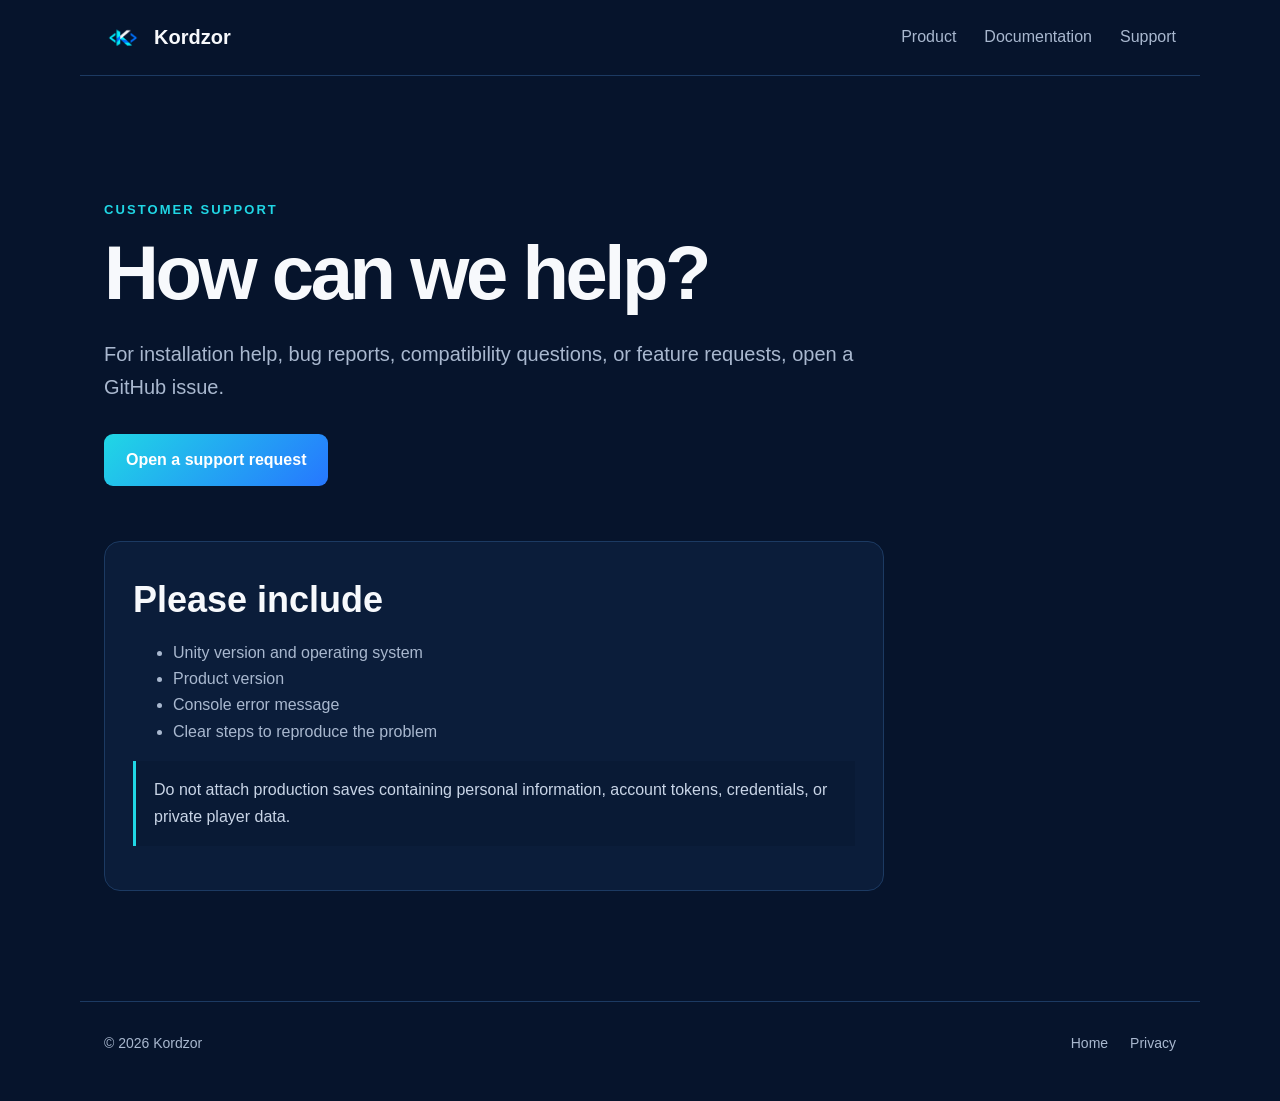
==== support.html @ 7e594906 "Add files via upload" ====
<!doctype html>
<html lang="en">
<head>
  <meta charset="utf-8">
  <meta name="viewport" content="width=device-width, initial-scale=1">
  <title>Support - Kordzor</title>
  <meta name="description" content="Support for Kordzor developer tools.">
  <link rel="icon" href="assets/logo.png">
  <link rel="stylesheet" href="styles.css">
</head>
<body>
  <header class="nav">
    <a class="brand" href="index.html"><img src="assets/logo.png" alt="Kordzor logo"><span>Kordzor</span></a>
    <nav><a href="index.html#product">Product</a><a href="index.html#docs">Documentation</a><a href="support.html">Support</a></nav>
  </header>
  <main class="page">
    <p class="eyebrow">CUSTOMER SUPPORT</p>
    <h1>How can we help?</h1>
    <p class="lead">For installation help, bug reports, compatibility questions, or feature requests, open a GitHub issue.</p>
    <a class="button" href="https://github.com/kordzor-tech/kordzor-tech.github.io/issues/new" rel="noopener">Open a support request</a>
    <section class="support-box">
      <h2>Please include</h2>
      <ul>
        <li>Unity version and operating system</li>
        <li>Product version</li>
        <li>Console error message</li>
        <li>Clear steps to reproduce the problem</li>
      </ul>
      <p class="note">Do not attach production saves containing personal information, account tokens, credentials, or private player data.</p>
    </section>
  </main>
  <footer><span>© 2026 Kordzor</span><span><a href="index.html">Home</a><a href="privacy.html">Privacy</a></span></footer>
</body>
</html>
---- styles.css ----
:root{--bg:#06142c;--panel:#0b1d3a;--text:#f7f9fc;--muted:#a9b8cf;--cyan:#20d7e5;--blue:#2677ff;--line:#1c3a62;--max:1120px}*{box-sizing:border-box}html{scroll-behavior:smooth}body{margin:0;background:var(--bg);color:var(--text);font-family:Inter,Segoe UI,Arial,sans-serif;line-height:1.65}a{color:inherit}.nav{height:76px;display:flex;align-items:center;justify-content:space-between;max-width:var(--max);margin:auto;padding:0 24px;border-bottom:1px solid var(--line)}.brand{display:flex;gap:12px;align-items:center;text-decoration:none;font-size:20px;font-weight:750}.brand img{width:38px;height:38px;border-radius:9px}.nav nav{display:flex;gap:28px}.nav nav a,footer a{color:var(--muted);text-decoration:none}.nav nav a:hover,footer a:hover{color:var(--cyan)}main{max-width:var(--max);margin:auto;padding:0 24px}.hero{min-height:610px;display:grid;grid-template-columns:1.25fr .75fr;align-items:center;gap:56px}.hero h1,.page h1{font-size:clamp(44px,7vw,76px);line-height:1.06;letter-spacing:-.045em;margin:12px 0 24px}.lead,.section-intro{font-size:20px;color:var(--muted);max-width:760px}.eyebrow{color:var(--cyan);font-size:13px;font-weight:800;letter-spacing:.16em}.hero-mark{width:100%;max-width:390px;justify-self:end;border-radius:28px;box-shadow:0 30px 90px rgba(0,0,0,.35)}.actions{display:flex;gap:12px;margin-top:34px}.button{display:inline-block;background:linear-gradient(135deg,var(--cyan),var(--blue));padding:13px 22px;border-radius:9px;text-decoration:none;color:white;font-weight:750}.button.secondary{background:transparent;border:1px solid var(--line)}.section{padding:100px 0}.section h2,.support-box h2,.legal h2{font-size:36px;line-height:1.2;margin:8px 0 18px}.feature-grid{display:grid;grid-template-columns:repeat(2,1fr);gap:18px;margin-top:42px}.feature-grid article,.support-box{padding:28px;border:1px solid var(--line);border-radius:16px;background:var(--panel)}.feature-grid h3{margin:0 0 9px;font-size:19px}.feature-grid p,.steps p{color:var(--muted);margin:0}.panel{padding:56px;margin-bottom:90px}.steps{list-style:none;padding:0;margin:32px 0;display:grid;gap:22px}.steps li{display:flex;gap:18px}.steps li>span{display:grid;place-items:center;min-width:34px;height:34px;border-radius:50%;background:#123761;color:var(--cyan);font-weight:800}.note{padding:16px 18px;border-left:3px solid var(--cyan);background:#091a35;color:#c9d5e7}.page{min-height:760px;padding-top:110px;padding-bottom:110px}.page .lead{margin-bottom:30px}.support-box{margin-top:55px;max-width:780px}.support-box ul{color:var(--muted)}.legal{max-width:850px}.legal h2{font-size:24px;margin-top:38px}.legal p{color:var(--muted)}.muted{font-size:14px}footer{max-width:var(--max);margin:auto;padding:30px 24px 46px;border-top:1px solid var(--line);display:flex;justify-content:space-between;color:var(--muted);font-size:14px}footer span:last-child{display:flex;gap:22px}@media(max-width:720px){.nav nav{gap:14px;font-size:14px}.hero{grid-template-columns:1fr;min-height:auto;padding:90px 0}.hero-mark{display:none}.feature-grid{grid-template-columns:1fr}.section{padding:70px 0}.panel{padding:28px 20px}.page{padding-top:75px}.nav{padding:0 16px}main{padding:0 18px}footer{flex-direction:column;gap:14px}}
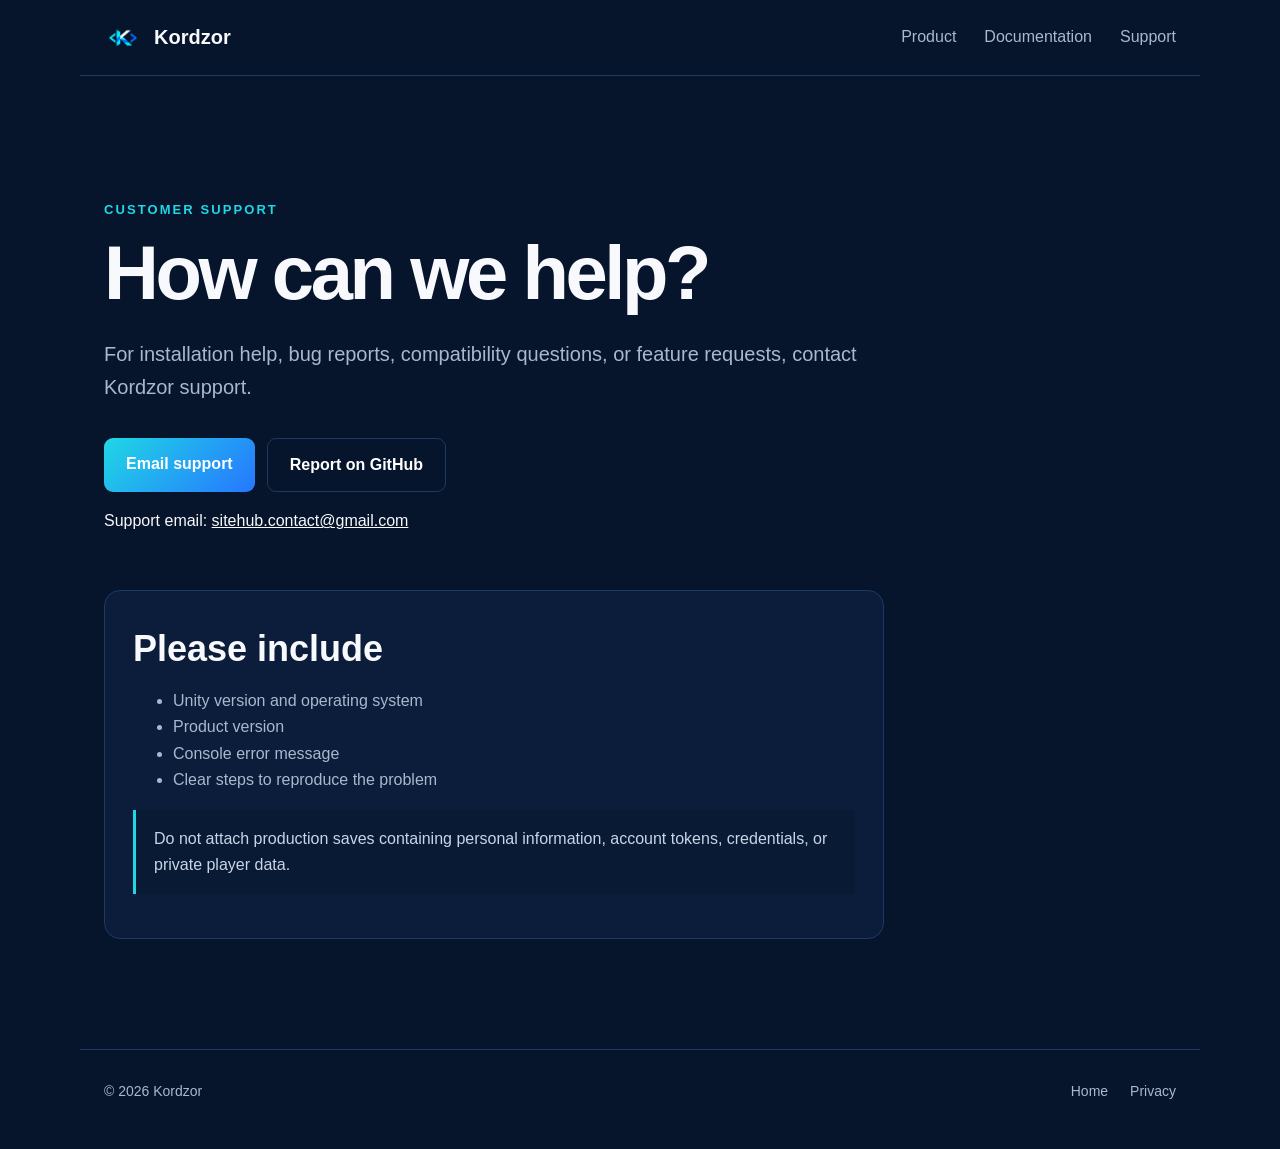
==== commit 2315ae9e: "Add files via upload" ====
--- a/support.html
+++ b/support.html
@@ -16,8 +16,12 @@
   <main class="page">
     <p class="eyebrow">CUSTOMER SUPPORT</p>
     <h1>How can we help?</h1>
-    <p class="lead">For installation help, bug reports, compatibility questions, or feature requests, open a GitHub issue.</p>
-    <a class="button" href="https://github.com/kordzor-tech/kordzor-tech.github.io/issues/new" rel="noopener">Open a support request</a>
+    <p class="lead">For installation help, bug reports, compatibility questions, or feature requests, contact Kordzor support.</p>
+    <div class="actions">
+      <a class="button" href="mailto:sitehub.contact@gmail.com">Email support</a>
+      <a class="button secondary" href="https://github.com/kordzor-tech/kordzor-tech.github.io/issues/new" rel="noopener">Report on GitHub</a>
+    </div>
+    <p>Support email: <a href="mailto:sitehub.contact@gmail.com">sitehub.contact@gmail.com</a></p>
     <section class="support-box">
       <h2>Please include</h2>
       <ul>
